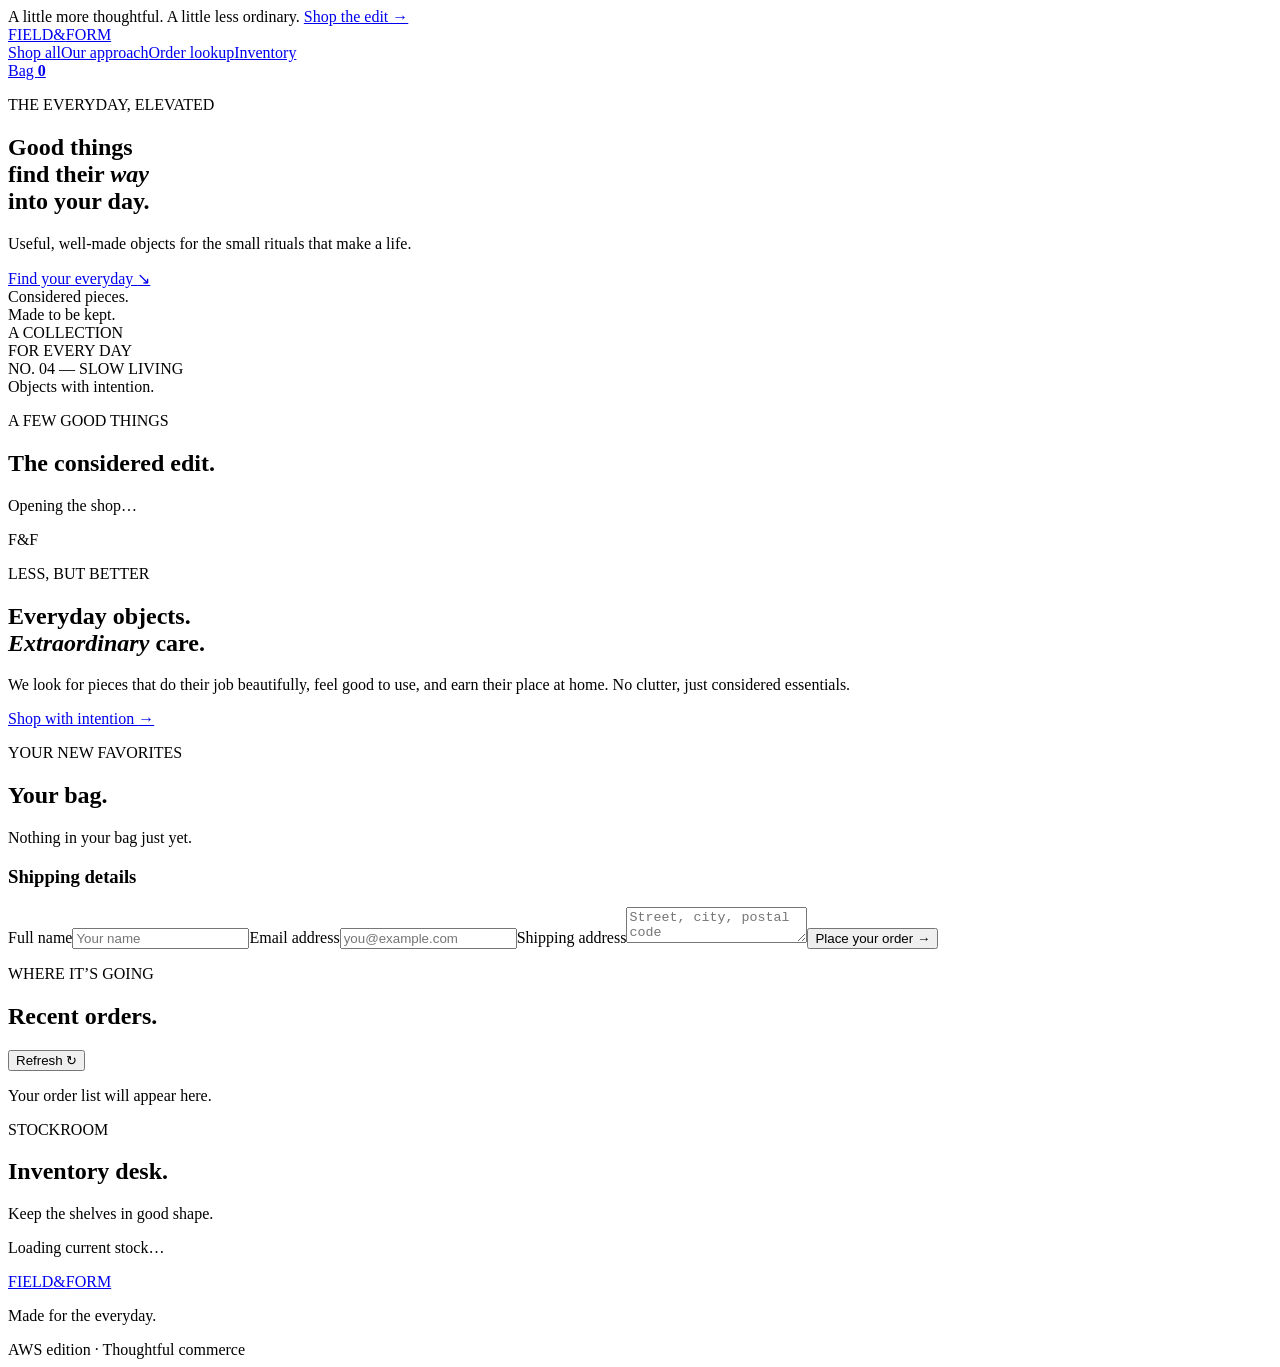
==== retail-ecommerce-aws/static/index.html @ 2687be72 "version55" ====
<!doctype html>
<html lang="en">
<head>
  <meta charset="utf-8">
  <meta name="viewport" content="width=device-width, initial-scale=1">
  <meta name="theme-color" content="#f8f6f1">
  <title>Field & Form | Thoughtful goods</title>
  <link rel="stylesheet" href="/static/styles.css">
  <script src="/static/app.js" defer></script>
</head>
<body>
  <div class="announcement">A little more thoughtful. A little less ordinary. <a href="#shop">Shop the edit →</a></div>
  <header class="topbar">
    <a class="brand" href="/">FIELD<span>&</span>FORM</a>
    <nav><a href="#shop">Shop all</a><a href="#story">Our approach</a><a href="#orders">Order lookup</a><a href="#admin">Inventory</a></nav>
    <a class="bag" href="#bag">Bag <b id="bag-count">0</b></a>
  </header>
  <main>
    <section class="hero">
      <div class="hero-content"><p class="eyebrow">THE EVERYDAY, ELEVATED</p><h1>Good things<br>find their <i>way</i><br>into your day.</h1><p>Useful, well-made objects for the small rituals that make a life.</p><a class="button button-dark" href="#shop">Find your everyday <span>↘</span></a><div class="hero-note">Considered pieces.<br>Made to be kept.</div></div>
      <div class="hero-image"><div class="poster-top">A COLLECTION<br>FOR EVERY DAY</div><div class="poster-sun"></div><div class="poster-object mug"><div></div></div><div class="poster-object book"></div><div class="poster-object tote"></div><div class="poster-bottom">NO. 04 — SLOW LIVING</div><span class="hero-caption">Objects with intention.</span></div>
    </section>
    <section class="shop-section" id="shop">
      <div class="section-title"><div><p class="eyebrow">A FEW GOOD THINGS</p><h2>The considered edit<span>.</span></h2></div><div class="filters" id="filters"></div></div>
      <div id="product-grid" class="product-grid"><p class="muted">Opening the shop…</p></div>
    </section>
    <section class="story-section" id="story"><div class="story-mark">F<span>&</span>F</div><div><p class="eyebrow">LESS, BUT BETTER</p><h2>Everyday objects.<br><i>Extraordinary</i> care.</h2><p>We look for pieces that do their job beautifully, feel good to use, and earn their place at home. No clutter, just considered essentials.</p><a href="#shop" class="story-link">Shop with intention <span>→</span></a></div></section>
    <section class="bag-section" id="bag">
      <div><p class="eyebrow">YOUR NEW FAVORITES</p><h2>Your bag<span>.</span></h2><div id="bag-lines" class="bag-lines"><p class="muted">Nothing in your bag just yet.</p></div></div>
      <form id="checkout-form" class="checkout-form"><h3>Shipping details</h3><label>Full name<input name="customer_name" maxlength="120" required placeholder="Your name"></label><label>Email address<input name="email" type="email" maxlength="254" required placeholder="you@example.com"></label><label>Shipping address<textarea name="shipping_address" maxlength="300" required placeholder="Street, city, postal code"></textarea></label><button class="button button-dark" type="submit">Place your order <span>→</span></button><p id="checkout-message" class="form-message" role="status"></p></form>
    </section>
    <section class="orders-section" id="orders"><div class="section-title"><div><p class="eyebrow">WHERE IT’S GOING</p><h2>Recent orders<span>.</span></h2></div><button id="refresh-orders" class="text-button">Refresh ↻</button></div><div id="orders-list" class="orders-list"><p class="muted">Your order list will appear here.</p></div></section>
    <section class="inventory-section" id="admin"><div class="section-title"><div><p class="eyebrow">STOCKROOM</p><h2>Inventory desk<span>.</span></h2></div><p>Keep the shelves in good shape.</p></div><div id="inventory-list" class="inventory-list"><p class="muted">Loading current stock…</p></div></section>
  </main>
  <footer><a class="brand" href="/">FIELD<span>&</span>FORM</a><p>Made for the everyday.</p><span>AWS edition · Thoughtful commerce</span></footer>
</body>
</html>
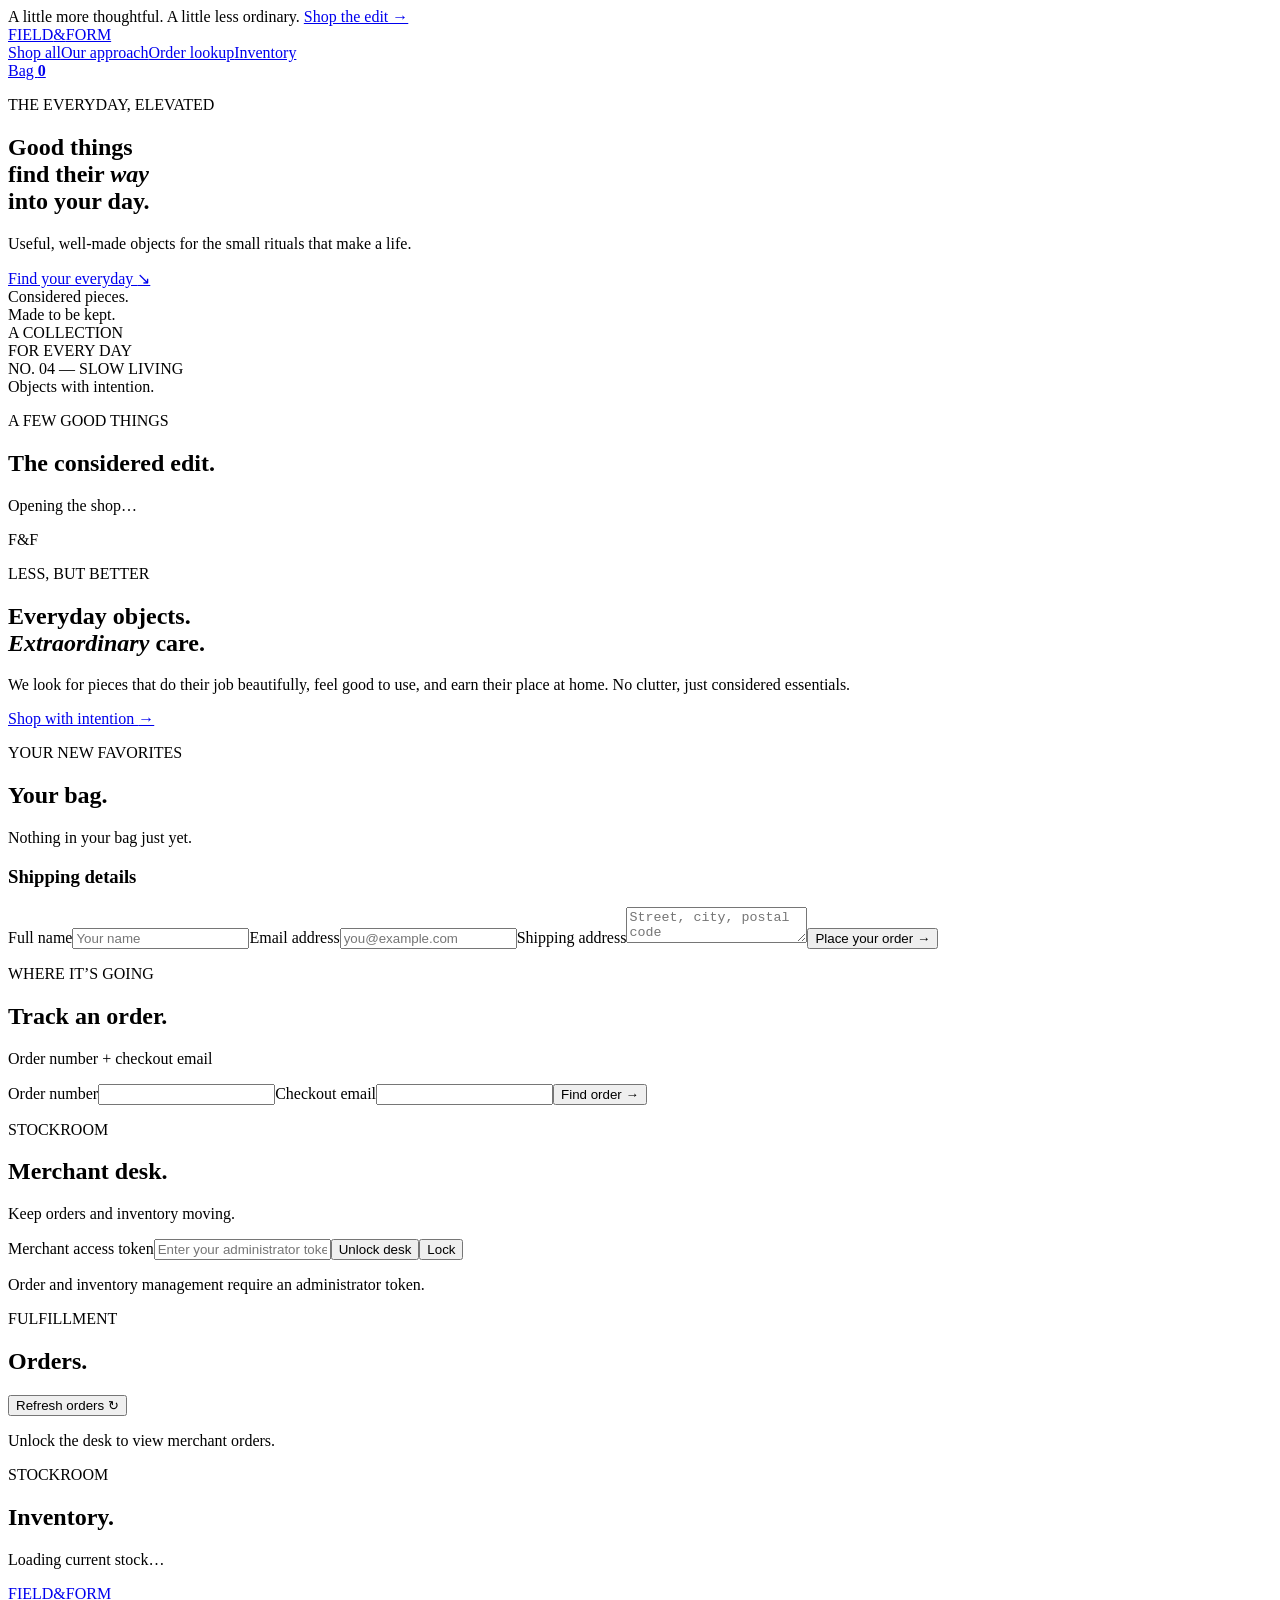
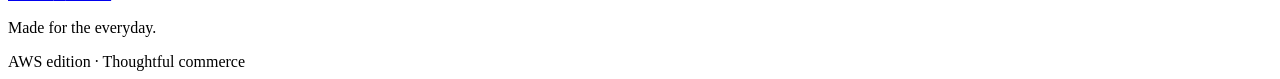
==== commit edc236c5: "version2" ====
--- a/retail-ecommerce-aws/static/index.html
+++ b/retail-ecommerce-aws/static/index.html
@@ -29,8 +29,18 @@
       <div><p class="eyebrow">YOUR NEW FAVORITES</p><h2>Your bag<span>.</span></h2><div id="bag-lines" class="bag-lines"><p class="muted">Nothing in your bag just yet.</p></div></div>
       <form id="checkout-form" class="checkout-form"><h3>Shipping details</h3><label>Full name<input name="customer_name" maxlength="120" required placeholder="Your name"></label><label>Email address<input name="email" type="email" maxlength="254" required placeholder="you@example.com"></label><label>Shipping address<textarea name="shipping_address" maxlength="300" required placeholder="Street, city, postal code"></textarea></label><button class="button button-dark" type="submit">Place your order <span>→</span></button><p id="checkout-message" class="form-message" role="status"></p></form>
     </section>
-    <section class="orders-section" id="orders"><div class="section-title"><div><p class="eyebrow">WHERE IT’S GOING</p><h2>Recent orders<span>.</span></h2></div><button id="refresh-orders" class="text-button">Refresh ↻</button></div><div id="orders-list" class="orders-list"><p class="muted">Your order list will appear here.</p></div></section>
-    <section class="inventory-section" id="admin"><div class="section-title"><div><p class="eyebrow">STOCKROOM</p><h2>Inventory desk<span>.</span></h2></div><p>Keep the shelves in good shape.</p></div><div id="inventory-list" class="inventory-list"><p class="muted">Loading current stock…</p></div></section>
+    <section class="orders-section" id="orders"><div class="section-title"><div><p class="eyebrow">WHERE IT’S GOING</p><h2>Track an order<span>.</span></h2></div><p>Order number + checkout email</p></div>
+      <form id="lookup-form" class="lookup-form"><label>Order number<input name="order_id" type="number" min="1" required></label><label>Checkout email<input name="email" type="email" required></label><button class="button button-dark" type="submit">Find order <span>→</span></button></form>
+      <div id="order-status" class="orders-list" role="status"></div>
+    </section>
+    <section class="inventory-section" id="admin"><div class="section-title"><div><p class="eyebrow">STOCKROOM</p><h2>Merchant desk<span>.</span></h2></div><p>Keep orders and inventory moving.</p></div>
+      <div class="admin-access"><label>Merchant access token<input id="admin-token" type="password" autocomplete="current-password" placeholder="Enter your administrator token"></label><button id="admin-login" class="button button-dark" type="button">Unlock desk</button><button id="admin-logout" class="text-button" type="button">Lock</button></div>
+      <p id="admin-message" class="form-message" role="status">Order and inventory management require an administrator token.</p>
+      <div class="section-title admin-title"><div><p class="eyebrow">FULFILLMENT</p><h2>Orders<span>.</span></h2></div><button id="refresh-orders" class="text-button" type="button">Refresh orders ↻</button></div>
+      <div id="orders-list" class="orders-list"><p class="muted">Unlock the desk to view merchant orders.</p></div>
+      <div class="section-title admin-title"><div><p class="eyebrow">STOCKROOM</p><h2>Inventory<span>.</span></h2></div></div>
+      <div id="inventory-list" class="inventory-list"><p class="muted">Loading current stock…</p></div>
+    </section>
   </main>
   <footer><a class="brand" href="/">FIELD<span>&</span>FORM</a><p>Made for the everyday.</p><span>AWS edition · Thoughtful commerce</span></footer>
 </body>
